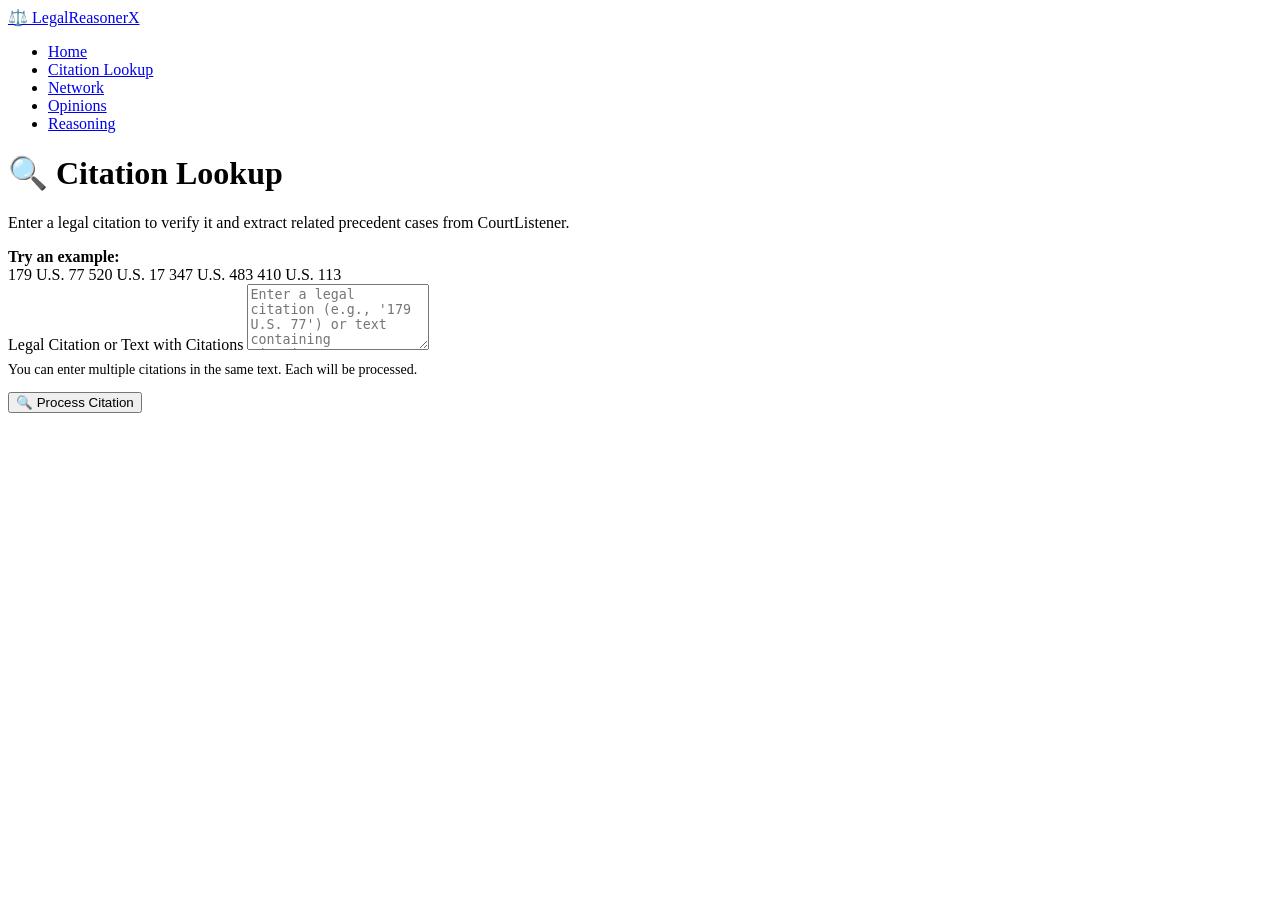
==== frontend/citation-lookup.html @ f6cf5704 "Transform Streamlit app to modern web application with micro-interactions 🎨 Major Transformation: - " ====
<!DOCTYPE html>
<html lang="en">
<head>
    <meta charset="UTF-8">
    <meta name="viewport" content="width=device-width, initial-scale=1.0">
    <title>Citation Lookup - LegalReasonerX</title>
    <link rel="stylesheet" href="/css/main.css">
    <link href="https://fonts.googleapis.com/css2?family=Inter:wght@400;500;600;700;800&display=swap" rel="stylesheet">
    <style>
        .citation-result {
            margin-top: 2rem;
        }

        .case-card {
            background: white;
            border-radius: var(--radius-lg);
            padding: var(--spacing-lg);
            margin-bottom: var(--spacing-md);
            border: 2px solid var(--border);
            transition: all var(--transition-base);
            cursor: pointer;
        }

        .case-card:hover {
            border-color: var(--primary-light);
            transform: translateX(5px);
            box-shadow: -5px 5px 15px var(--shadow);
        }

        .case-name {
            font-size: 1.25rem;
            font-weight: 700;
            color: var(--primary);
            margin-bottom: var(--spacing-sm);
        }

        .citation {
            color: var(--text-secondary);
            font-style: italic;
            margin-bottom: var(--spacing-sm);
        }

        .precedent-list {
            margin-top: var(--spacing-md);
        }

        .precedent-item {
            background: var(--bg-light);
            padding: var(--spacing-sm) var(--spacing-md);
            border-radius: var(--radius-md);
            margin-bottom: var(--spacing-xs);
            border-left: 3px solid var(--secondary);
            transition: all var(--transition-fast);
        }

        .precedent-item:hover {
            background: rgba(16, 185, 129, 0.1);
            transform: translateX(3px);
        }

        .stats-grid {
            display: grid;
            grid-template-columns: repeat(auto-fit, minmax(200px, 1fr));
            gap: var(--spacing-md);
            margin-top: var(--spacing-lg);
        }

        .stat-card {
            background: linear-gradient(135deg, var(--primary) 0%, var(--primary-light) 100%);
            color: white;
            padding: var(--spacing-lg);
            border-radius: var(--radius-lg);
            text-align: center;
            transition: transform var(--transition-base);
        }

        .stat-card:hover {
            transform: scale(1.05) rotate(-1deg);
        }

        .stat-number {
            font-size: 2.5rem;
            font-weight: 800;
            display: block;
        }

        .stat-label {
            font-size: 0.875rem;
            opacity: 0.9;
        }

        .example-citations {
            background: var(--bg-light);
            padding: var(--spacing-md);
            border-radius: var(--radius-md);
            margin-bottom: var(--spacing-lg);
        }

        .example-tag {
            display: inline-block;
            background: white;
            padding: var(--spacing-xs) var(--spacing-md);
            border-radius: var(--radius-full);
            margin: var(--spacing-xs);
            cursor: pointer;
            transition: all var(--transition-base);
            border: 2px solid var(--border);
        }

        .example-tag:hover {
            background: var(--primary-light);
            color: white;
            border-color: var(--primary-light);
            transform: translateY(-2px);
        }
    </style>
</head>
<body>
    <!-- Navigation -->
    <nav class="navbar">
        <div class="nav-container">
            <a href="/" class="logo">
                <span class="logo-icon">⚖️</span>
                <span>LegalReasonerX</span>
            </a>
            <ul class="nav-links">
                <li><a href="/" class="nav-link">Home</a></li>
                <li><a href="/citation-lookup" class="nav-link active">Citation Lookup</a></li>
                <li><a href="/network-viz" class="nav-link">Network</a></li>
                <li><a href="/opinion-analysis" class="nav-link">Opinions</a></li>
                <li><a href="/reasoning" class="nav-link">Reasoning</a></li>
            </ul>
        </div>
    </nav>

    <!-- Main Content -->
    <div class="container">
        <h1>🔍 Citation Lookup</h1>
        <p class="mb-3">Enter a legal citation to verify it and extract related precedent cases from CourtListener.</p>

        <!-- Example Citations -->
        <div class="example-citations">
            <p style="font-weight: 600; margin-bottom: var(--spacing-sm);">
                <strong>Try an example:</strong>
            </p>
            <div>
                <span class="example-tag" onclick="fillExampleCitation('179 U.S. 77')">179 U.S. 77</span>
                <span class="example-tag" onclick="fillExampleCitation('520 U.S. 17')">520 U.S. 17</span>
                <span class="example-tag" onclick="fillExampleCitation('347 U.S. 483')">347 U.S. 483</span>
                <span class="example-tag" onclick="fillExampleCitation('410 U.S. 113')">410 U.S. 113</span>
            </div>
        </div>

        <!-- Input Form -->
        <div class="card">
            <form id="citation-form" onsubmit="processCitation(event)">
                <div class="input-group">
                    <label for="citation">Legal Citation or Text with Citations</label>
                    <textarea
                        id="citation"
                        rows="4"
                        placeholder="Enter a legal citation (e.g., '179 U.S. 77') or text containing citations..."
                        required
                    ></textarea>
                    <p style="font-size: 0.875rem; color: var(--text-secondary); margin-top: 0.5rem;">
                        You can enter multiple citations in the same text. Each will be processed.
                    </p>
                </div>

                <button type="submit" class="btn btn-primary">
                    🔍 Process Citation
                </button>
            </form>
        </div>

        <!-- Results Section -->
        <div id="results" class="citation-result hidden"></div>
    </div>

    <script src="/js/utils.js"></script>
    <script>
        // Check if API token is available
        window.addEventListener('DOMContentLoaded', () => {
            const token = Storage.getCourtListenerToken();
            if (!token) {
                UI.showWarning('Please configure your CourtListener API token on the home page before processing citations.');
            }
        });

        function fillExampleCitation(citation) {
            document.getElementById('citation').value = citation;
            // Add a little animation
            const textarea = document.getElementById('citation');
            textarea.style.animation = 'pulse 0.5s ease-out';
            setTimeout(() => {
                textarea.style.animation = '';
            }, 500);
        }

        async function processCitation(event) {
            event.preventDefault();

            const citation = document.getElementById('citation').value;
            const apiToken = Storage.getCourtListenerToken();

            if (!apiToken) {
                UI.showError('Please configure your CourtListener API token on the home page.');
                return;
            }

            UI.showLoading('Processing citation and extracting precedents...');

            try {
                const response = await API.processCitation(citation, apiToken);

                if (response.success) {
                    displayResults(response.data);
                    // Save the data for use in other pages
                    Storage.setPrecedentData(response.data);
                    UI.showSuccess('Citation processed successfully!');
                }
            } catch (error) {
                UI.showError(error.message || 'Failed to process citation. Please check your input and API token.');
            } finally {
                UI.hideLoading();
            }
        }

        function displayResults(data) {
            const resultsDiv = document.getElementById('results');
            resultsDiv.classList.remove('hidden');

            let html = '<h2>Results</h2>';

            // Citation mapping
            if (data.citation_caseName_map) {
                html += '<div class="card mb-3">';
                html += '<h3>📋 Citation Information</h3>';

                Object.entries(data.citation_caseName_map).forEach(([caseName, citation]) => {
                    html += `
                        <div class="case-card">
                            <div class="case-name">${caseName}</div>
                            <div class="citation">Citation: ${citation}</div>
                        </div>
                    `;
                });

                html += '</div>';
            }

            // Precedent cases
            if (data.caseName_to_precedent_map) {
                html += '<div class="card">';
                html += '<h3>⚖️ Precedent Cases</h3>';

                let totalPrecedents = 0;

                Object.entries(data.caseName_to_precedent_map).forEach(([caseName, precedents]) => {
                    totalPrecedents += precedents.length;

                    html += `
                        <div class="mb-3">
                            <h4 style="color: var(--primary); margin-bottom: var(--spacing-sm);">${caseName}</h4>
                            <p style="color: var(--text-secondary); margin-bottom: var(--spacing-sm);">
                                <strong>${precedents.length}</strong> precedent${precedents.length !== 1 ? 's' : ''} cited
                            </p>
                    `;

                    if (precedents.length > 0) {
                        html += '<div class="precedent-list">';
                        precedents.forEach((precedent, index) => {
                            html += `
                                <div class="precedent-item" style="animation: slideInUp 0.3s ease-out ${index * 0.05}s both;">
                                    ${precedent}
                                </div>
                            `;
                        });
                        html += '</div>';
                    } else {
                        html += '<p style="color: var(--text-secondary);">No precedents found for this case.</p>';
                    }

                    html += '</div>';
                });

                // Add statistics
                const caseCount = Object.keys(data.caseName_to_precedent_map).length;
                html += `
                    <div class="stats-grid">
                        <div class="stat-card" style="animation: scaleIn 0.5s ease-out 0.1s both;">
                            <span class="stat-number">${caseCount}</span>
                            <span class="stat-label">Main Case${caseCount !== 1 ? 's' : ''}</span>
                        </div>
                        <div class="stat-card" style="animation: scaleIn 0.5s ease-out 0.2s both;">
                            <span class="stat-number">${totalPrecedents}</span>
                            <span class="stat-label">Total Precedents</span>
                        </div>
                    </div>
                `;

                html += '</div>';
            }

            // Add navigation buttons
            html += `
                <div class="card mt-3">
                    <h3>🔗 Next Steps</h3>
                    <p class="mb-2">Now that you've extracted the precedents, you can:</p>
                    <div class="flex gap-2" style="flex-wrap: wrap;">
                        <button class="btn btn-primary" onclick="window.location.href='/network-viz'">
                            🕸️ Visualize Network
                        </button>
                        <button class="btn btn-primary" onclick="window.location.href='/opinion-analysis'">
                            📄 Analyze Opinions
                        </button>
                        <button class="btn btn-primary" onclick="window.location.href='/reasoning'">
                            🧠 AI Reasoning
                        </button>
                    </div>
                </div>
            `;

            resultsDiv.innerHTML = html;

            // Scroll to results
            resultsDiv.scrollIntoView({ behavior: 'smooth', block: 'start' });
        }
    </script>
</body>
</html>
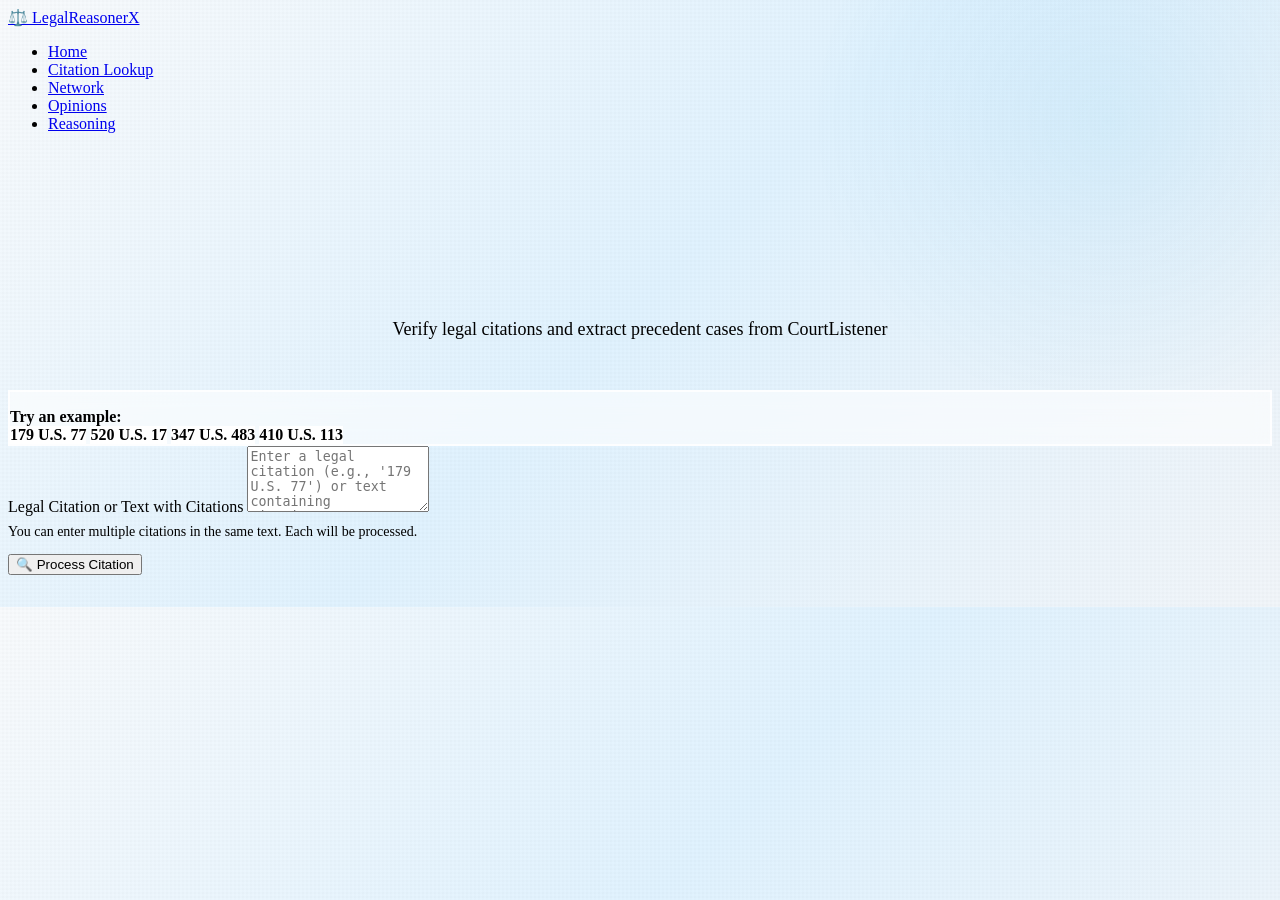
==== commit d6539d42: "Apply premium design treatments across all pages ✨ Design Variety Implementation:  1. Citation Looku" ====
--- a/frontend/citation-lookup.html
+++ b/frontend/citation-lookup.html
@@ -4,38 +4,114 @@
     <meta charset="UTF-8">
     <meta name="viewport" content="width=device-width, initial-scale=1.0">
     <title>Citation Lookup - LegalReasonerX</title>
-    <link rel="stylesheet" href="/css/main.css">
-    <link href="https://fonts.googleapis.com/css2?family=Inter:wght@400;500;600;700;800&display=swap" rel="stylesheet">
+    <link rel="stylesheet" href="/css/main.css?v=2.0">
     <style>
+        /* Static Gradient with Grain Texture - Minimal & Fast */
+        body {
+            background: linear-gradient(135deg, #F8FAFC 0%, #E0F2FE 50%, #F1F5F9 100%);
+            position: relative;
+        }
+
+        /* Subtle grain texture overlay */
+        body::before {
+            content: '';
+            position: fixed;
+            inset: 0;
+            background-image:
+                repeating-linear-gradient(0deg, transparent, transparent 2px, rgba(0,0,0,.02) 2px, rgba(0,0,0,.02) 4px),
+                repeating-linear-gradient(90deg, transparent, transparent 2px, rgba(0,0,0,.02) 2px, rgba(0,0,0,.02) 4px);
+            pointer-events: none;
+            z-index: -1;
+            opacity: 0.5;
+        }
+
+        /* Floating gradient orb accents */
+        body::after {
+            content: '';
+            position: fixed;
+            top: -20%;
+            right: -10%;
+            width: 600px;
+            height: 600px;
+            background: radial-gradient(circle, rgba(14, 165, 233, 0.08) 0%, transparent 70%);
+            border-radius: 50%;
+            pointer-events: none;
+            z-index: -1;
+            animation: float 20s ease-in-out infinite;
+        }
+
+        @keyframes float {
+            0%, 100% { transform: translate(0, 0); }
+            50% { transform: translate(-50px, 50px); }
+        }
+
+        .page-header {
+            text-align: center;
+            padding: 3rem 0 2rem;
+            animation: slideInDown 0.6s ease-out;
+        }
+
+        .page-title {
+            font-size: clamp(2.5rem, 5vw, 3.5rem);
+            background: var(--gradient-accent);
+            -webkit-background-clip: text;
+            -webkit-text-fill-color: transparent;
+            background-clip: text;
+            margin-bottom: 0.5rem;
+        }
+
+        .page-subtitle {
+            color: var(--neutral-600);
+            font-size: 1.125rem;
+        }
+
         .citation-result {
             margin-top: 2rem;
         }
 
         .case-card {
-            background: white;
-            border-radius: var(--radius-lg);
-            padding: var(--spacing-lg);
-            margin-bottom: var(--spacing-md);
-            border: 2px solid var(--border);
-            transition: all var(--transition-base);
+            background: rgba(255, 255, 255, 0.95);
+            border-radius: var(--radius-2xl);
+            padding: var(--spacing-xl);
+            margin-bottom: var(--spacing-lg);
+            border: 2px solid var(--neutral-200);
+            transition: all var(--transition-slow);
             cursor: pointer;
+            position: relative;
+            overflow: hidden;
+        }
+
+        .case-card::before {
+            content: '';
+            position: absolute;
+            top: 0;
+            left: -100%;
+            width: 100%;
+            height: 4px;
+            background: var(--gradient-accent);
+            transition: left var(--transition-base);
         }
 
         .case-card:hover {
-            border-color: var(--primary-light);
-            transform: translateX(5px);
-            box-shadow: -5px 5px 15px var(--shadow);
+            border-color: var(--secondary);
+            transform: translateY(-4px);
+            box-shadow: var(--shadow-xl);
+        }
+
+        .case-card:hover::before {
+            left: 0;
         }
 
         .case-name {
-            font-size: 1.25rem;
+            font-size: 1.5rem;
             font-weight: 700;
-            color: var(--primary);
+            color: var(--neutral-900);
             margin-bottom: var(--spacing-sm);
+            font-family: var(--font-display);
         }
 
         .citation {
-            color: var(--text-secondary);
+            color: var(--neutral-600);
             font-style: italic;
             margin-bottom: var(--spacing-sm);
         }
@@ -45,73 +121,85 @@
         }
 
         .precedent-item {
-            background: var(--bg-light);
-            padding: var(--spacing-sm) var(--spacing-md);
-            border-radius: var(--radius-md);
-            margin-bottom: var(--spacing-xs);
+            background: linear-gradient(135deg, rgba(14, 165, 233, 0.05) 0%, rgba(139, 92, 246, 0.05) 100%);
+            padding: var(--spacing-md);
+            border-radius: var(--radius-lg);
+            margin-bottom: var(--spacing-sm);
             border-left: 3px solid var(--secondary);
-            transition: all var(--transition-fast);
+            transition: all var(--transition-base);
         }
 
         .precedent-item:hover {
-            background: rgba(16, 185, 129, 0.1);
-            transform: translateX(3px);
+            background: linear-gradient(135deg, rgba(14, 165, 233, 0.1) 0%, rgba(139, 92, 246, 0.1) 100%);
+            transform: translateX(8px);
+            border-left-width: 4px;
         }
 
         .stats-grid {
             display: grid;
             grid-template-columns: repeat(auto-fit, minmax(200px, 1fr));
-            gap: var(--spacing-md);
-            margin-top: var(--spacing-lg);
+            gap: var(--spacing-lg);
+            margin-top: var(--spacing-xl);
         }
 
         .stat-card {
-            background: linear-gradient(135deg, var(--primary) 0%, var(--primary-light) 100%);
+            background: var(--gradient-accent);
             color: white;
-            padding: var(--spacing-lg);
-            border-radius: var(--radius-lg);
+            padding: var(--spacing-xl);
+            border-radius: var(--radius-2xl);
             text-align: center;
             transition: transform var(--transition-base);
+            box-shadow: var(--shadow-lg);
         }
 
         .stat-card:hover {
-            transform: scale(1.05) rotate(-1deg);
+            transform: translateY(-8px) scale(1.02);
+            box-shadow: var(--shadow-2xl), var(--shadow-glow);
         }
 
         .stat-number {
-            font-size: 2.5rem;
+            font-size: 3rem;
             font-weight: 800;
             display: block;
+            font-family: var(--font-display);
         }
 
         .stat-label {
             font-size: 0.875rem;
-            opacity: 0.9;
+            opacity: 0.95;
+            text-transform: uppercase;
+            letter-spacing: 0.05em;
+            font-weight: 600;
         }
 
         .example-citations {
-            background: var(--bg-light);
-            padding: var(--spacing-md);
-            border-radius: var(--radius-md);
-            margin-bottom: var(--spacing-lg);
+            background: rgba(255, 255, 255, 0.6);
+            backdrop-filter: blur(10px);
+            padding: var(--spacing-lg);
+            border-radius: var(--radius-2xl);
+            margin-bottom: var(--spacing-xl);
+            border: 2px solid rgba(255, 255, 255, 0.8);
         }
 
         .example-tag {
             display: inline-block;
             background: white;
-            padding: var(--spacing-xs) var(--spacing-md);
+            padding: var(--spacing-sm) var(--spacing-lg);
             border-radius: var(--radius-full);
             margin: var(--spacing-xs);
             cursor: pointer;
             transition: all var(--transition-base);
-            border: 2px solid var(--border);
+            border: 2px solid var(--neutral-200);
+            font-weight: 600;
+            font-family: var(--font-display);
         }
 
         .example-tag:hover {
-            background: var(--primary-light);
+            background: var(--gradient-accent);
             color: white;
-            border-color: var(--primary-light);
-            transform: translateY(-2px);
+            border-color: transparent;
+            transform: translateY(-3px);
+            box-shadow: var(--shadow-lg);
         }
     </style>
 </head>
@@ -135,12 +223,14 @@
 
     <!-- Main Content -->
     <div class="container">
-        <h1>🔍 Citation Lookup</h1>
-        <p class="mb-3">Enter a legal citation to verify it and extract related precedent cases from CourtListener.</p>
+        <div class="page-header">
+            <h1 class="page-title">🔍 Citation Lookup</h1>
+            <p class="page-subtitle">Verify legal citations and extract precedent cases from CourtListener</p>
+        </div>
 
         <!-- Example Citations -->
         <div class="example-citations">
-            <p style="font-weight: 600; margin-bottom: var(--spacing-sm);">
+            <p style="font-weight: 600; margin-bottom: var(--spacing-sm); color: var(--neutral-800);">
                 <strong>Try an example:</strong>
             </p>
             <div>
@@ -162,7 +252,7 @@
                         placeholder="Enter a legal citation (e.g., '179 U.S. 77') or text containing citations..."
                         required
                     ></textarea>
-                    <p style="font-size: 0.875rem; color: var(--text-secondary); margin-top: 0.5rem;">
+                    <p style="font-size: 0.875rem; color: var(--neutral-600); margin-top: 0.5rem;">
                         You can enter multiple citations in the same text. Each will be processed.
                     </p>
                 </div>
@@ -189,7 +279,6 @@
 
         function fillExampleCitation(citation) {
             document.getElementById('citation').value = citation;
-            // Add a little animation
             const textarea = document.getElementById('citation');
             textarea.style.animation = 'pulse 0.5s ease-out';
             setTimeout(() => {
@@ -215,7 +304,6 @@
 
                 if (response.success) {
                     displayResults(response.data);
-                    // Save the data for use in other pages
                     Storage.setPrecedentData(response.data);
                     UI.showSuccess('Citation processed successfully!');
                 }
@@ -230,11 +318,11 @@
             const resultsDiv = document.getElementById('results');
             resultsDiv.classList.remove('hidden');
 
-            let html = '<h2>Results</h2>';
+            let html = '<h2 style="margin-bottom: var(--spacing-xl);">Results</h2>';
 
             // Citation mapping
             if (data.citation_caseName_map) {
-                html += '<div class="card mb-3">';
+                html += '<div class="card mb-3" style="animation: slideInUp 0.6s ease-out;">';
                 html += '<h3>📋 Citation Information</h3>';
 
                 Object.entries(data.citation_caseName_map).forEach(([caseName, citation]) => {
@@ -251,7 +339,7 @@
 
             // Precedent cases
             if (data.caseName_to_precedent_map) {
-                html += '<div class="card">';
+                html += '<div class="card" style="animation: slideInUp 0.6s ease-out 0.2s both;">';
                 html += '<h3>⚖️ Precedent Cases</h3>';
 
                 let totalPrecedents = 0;
@@ -261,8 +349,8 @@
 
                     html += `
                         <div class="mb-3">
-                            <h4 style="color: var(--primary); margin-bottom: var(--spacing-sm);">${caseName}</h4>
-                            <p style="color: var(--text-secondary); margin-bottom: var(--spacing-sm);">
+                            <h4 style="color: var(--neutral-900); margin-bottom: var(--spacing-sm); font-family: var(--font-display);">${caseName}</h4>
+                            <p style="color: var(--neutral-600); margin-bottom: var(--spacing-sm);">
                                 <strong>${precedents.length}</strong> precedent${precedents.length !== 1 ? 's' : ''} cited
                             </p>
                     `;
@@ -278,7 +366,7 @@
                         });
                         html += '</div>';
                     } else {
-                        html += '<p style="color: var(--text-secondary);">No precedents found for this case.</p>';
+                        html += '<p style="color: var(--neutral-600);">No precedents found for this case.</p>';
                     }
 
                     html += '</div>';
@@ -304,7 +392,7 @@
 
             // Add navigation buttons
             html += `
-                <div class="card mt-3">
+                <div class="card mt-3" style="animation: slideInUp 0.6s ease-out 0.4s both;">
                     <h3>🔗 Next Steps</h3>
                     <p class="mb-2">Now that you've extracted the precedents, you can:</p>
                     <div class="flex gap-2" style="flex-wrap: wrap;">
@@ -322,8 +410,6 @@
             `;
 
             resultsDiv.innerHTML = html;
-
-            // Scroll to results
             resultsDiv.scrollIntoView({ behavior: 'smooth', block: 'start' });
         }
     </script>
